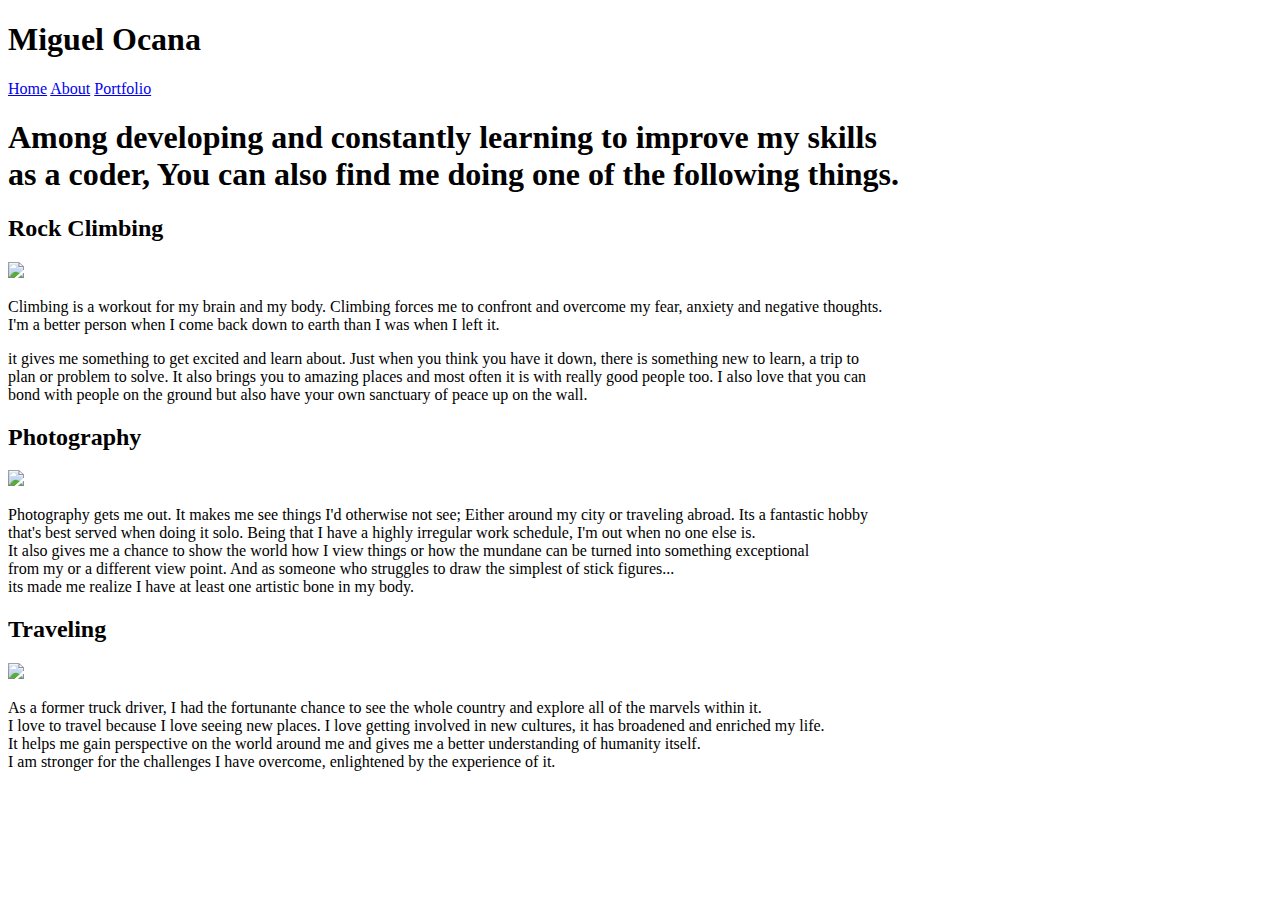
==== about.html @ c02777ce "moving html codes" ====
<!DOCTYPE html>
<html lang="en">
<head>
    <meta charset="UTF-8">
    <meta name="viewport" content="width=device-width, initial-scale=1.0">
    <link rel="stylesheet" href="about.css">
    <script defer src="about.js"></script>
    <title>Personal Website</title>
</head>
<body>
    <nav>
        <div id="logo">
            <h1>Miguel Ocana</h1>
        </div>
        <div id="links">
            <a href="home.html">Home</a>
            <a class="active" href="http://127.0.0.1:3000/block005/about.html">About</a>
            <a href="portfolio.html">Portfolio</a>
        </div>
    </nav>
    <main>
            <h1>
                Among developing and constantly learning to improve my skills<br> as a coder,
                You can also find me doing one of the following things.
            </h1>
    
        <h2>
            Rock Climbing
        </h2>
        <img src="https://static01.nyt.com/images/2022/11/14/travel/14travel-malawi1/merlin_215908731_e17d2ce0-1035-47ae-843f-09cc4ddbbcec-superJumbo.jpg" width="300">
        <p>
            Climbing is a workout for my brain and my body. Climbing forces me to confront and overcome my fear, anxiety and negative thoughts.<br> I'm a better person when I come back down to earth than I was when I left it.
        </p>
        <p>
            it gives me something to get excited and learn about. Just when you think you have it down, there is something new to learn, a trip to<br> plan or problem to solve. It also brings you to amazing places and most often it is with really good people too. I also love that you can<br> bond with people on the ground but also have your own sanctuary of peace up on the wall.
        </p>
        <h2>
            Photography</h2>
            <img src="https://www.adorama.com/alc/wp-content/uploads/2021/07/Photography-for-Beginners.jpg" width="300">
            <p>
               Photography gets me out. It makes me see things I'd otherwise not see; Either around my city or traveling abroad. Its a fantastic hobby <br>that's best served when doing it solo. Being that I have a highly irregular work schedule, I'm out when no one else is.<br>
               It also gives me a chance to show the world how I view things or how the mundane can be turned into something exceptional<br> from my or a different view point.
               And as someone who struggles to draw the simplest of stick figures...<br>its made me realize I have at least one artistic bone in my body. 
            </p>
        </h2>
        <h2>
            Traveling
        </h2>
        <img src="https://nextvacay.com/wp-content/uploads/2022/07/KW-why-travel-is-important.jpg" width="300">
        <p>
            As a former truck driver, I had the fortunante chance to see the whole country and explore all of the marvels within it.<br>
            I love to travel because I love seeing new places. I love getting involved in new cultures, it has broadened and enriched my life.<br> It helps me gain perspective on the world around me and gives me a better understanding of humanity itself.<br> I am stronger for the challenges I have overcome, enlightened by the experience of it.
        </p>


    </main>
    </body>
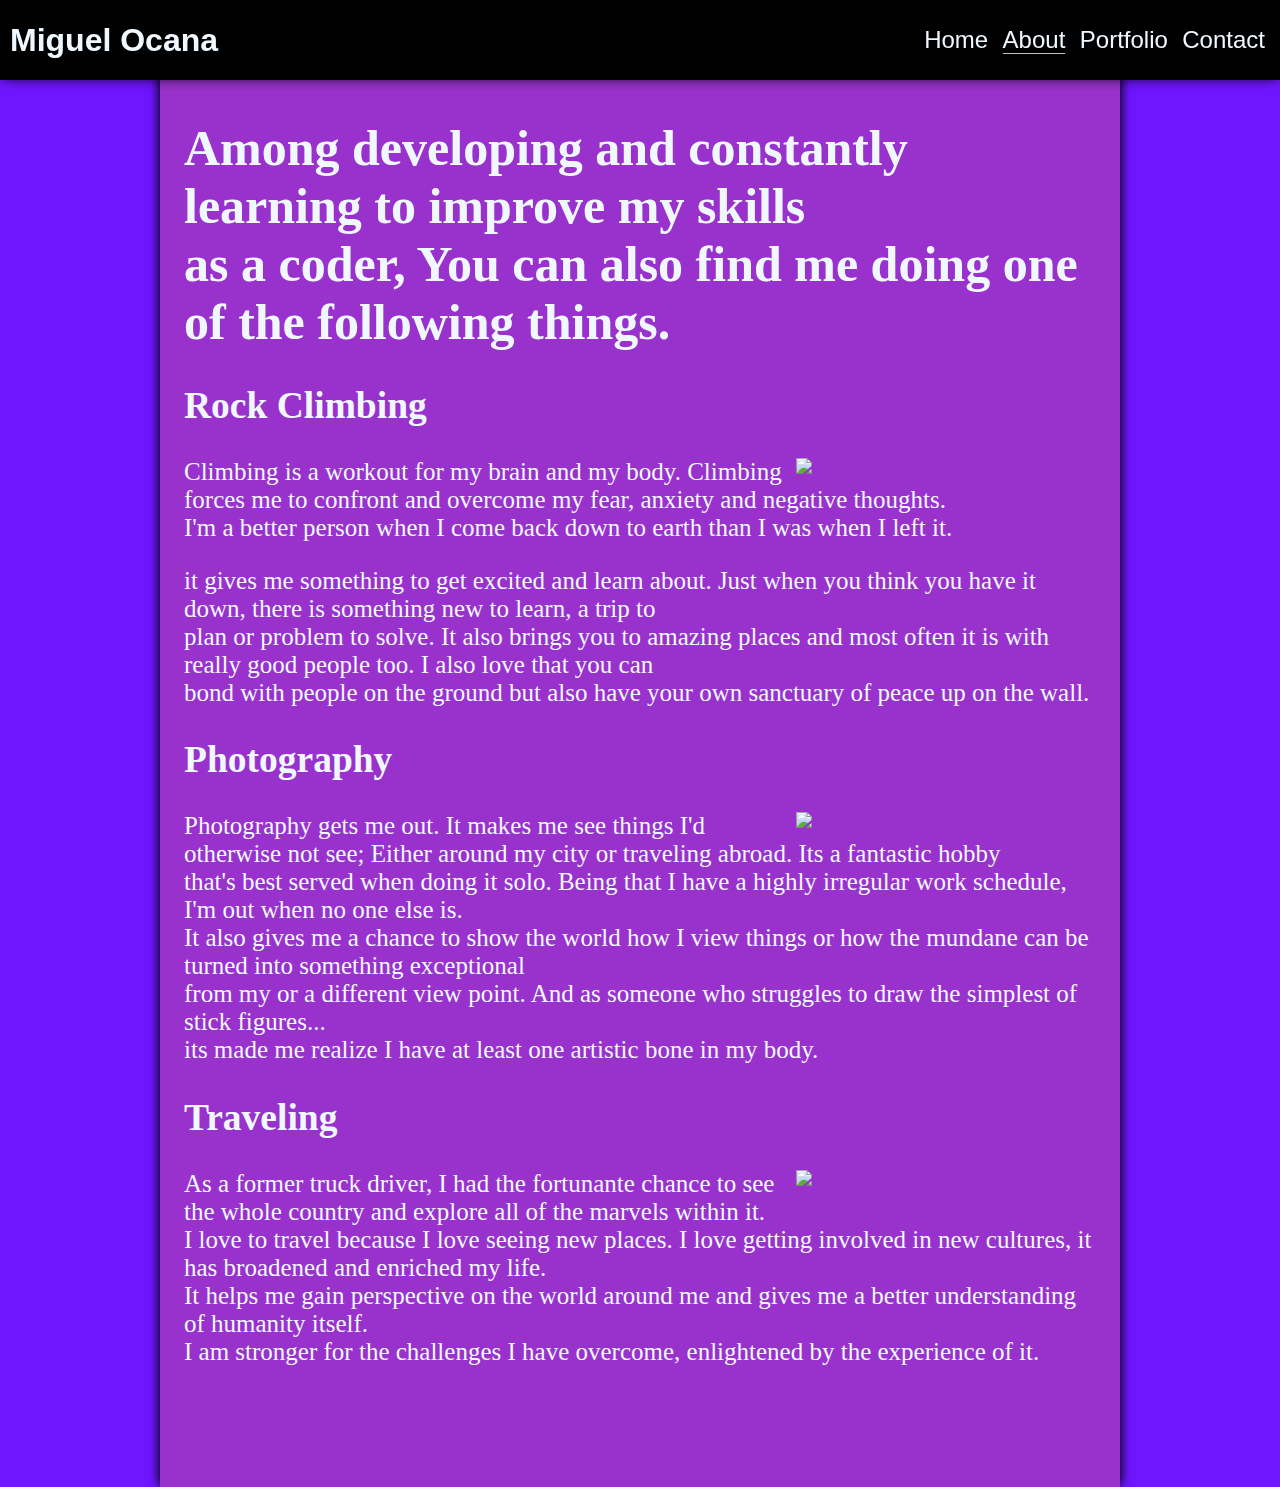
==== commit 5cb70db4: "Update about.html" ====
--- a/about.html
+++ b/about.html
@@ -16,6 +16,7 @@
             <a href="home.html">Home</a>
             <a class="active" href="http://127.0.0.1:3000/block005/about.html">About</a>
             <a href="portfolio.html">Portfolio</a>
+            <a href="contact.html">Contact</a>
         </div>
     </nav>
     <main>
@@ -54,4 +55,4 @@
 
 
     </main>
-    </body>+    </body>
--- a/about.css
+++ b/about.css
@@ -0,0 +1,193 @@
+* {
+    box-sizing: border-box;
+}
+
+html {
+    background-color: rgba(98, 0, 255, 0.913);
+    font-size: 16px;
+    font-family: 'Franklin Gothic Medium', 'Arial Narrow', Arial, sans-serif;
+
+}
+
+body{
+    background-color: darkorchid;
+    box-shadow:  0 0 12px -2px black;
+    padding: 0;
+    /*height: 100vh;*/
+    max-width: 960px;
+    margin: 0 auto;
+    
+}
+
+a {
+    color: aliceblue;
+    text-decoration: none;
+    font-size: x-large;
+    margin: 0 5px;
+}
+
+nav {
+    box-shadow: 0 0 12px -2px black;
+    position: fixed;
+    left: 0;
+    right: 0;
+    align-items: center;
+    background-color: black;
+    color: aliceblue;
+    display: flex;
+    height: 80px;
+    padding: 10px;
+    display: flex;
+    justify-content: space-between;
+}
+
+main {
+    min-height: 100vh;
+    padding: 85px 24px 96px;
+    box-shadow: 0 0 12px -2px black;
+    color: aliceblue;
+    padding: px;
+    font-family: 'Times New Roman', Times, serif;
+    font-size: 25px;
+
+}
+
+footer {
+   background-color: #333333;
+   color: aliceblue;
+   height: 70px;
+   padding: 10px;
+   position: fixed;
+   left: 0;
+   right: 0;
+   bottom: 0;
+   width: 100%;
+   text-align: center;
+   box-shadow: 0 0 12px -2px black;
+}
+
+footer a {
+   margin: 0 25px;
+}
+
+footer .media-link {
+   height: 45px;
+
+}
+
+.active {
+    border-bottom: 1px solid #c0c0c0;
+}
+
+main > img {
+    width: 300px;
+    float: right;
+    margin: 10 px 0 10px 10px;
+}
+
+main .quote {
+    font-family: 'Courier New', Courier, monospace;
+    color: aliceblue;
+    font-size: 50px;
+    font-weight: 100;
+    text-shadow: 1px 1px 2px black;
+    text-align: center;
+    margin-top: 4em;
+}
+
+section {
+    border-top: 1px solid #bbb;
+    font-size: 16px;
+}
+
+.about-section:nth-of-type(2n) > img {
+    float: left;
+    margin: 0 24px 24px 24px;
+}
+
+.about-section:nth-of-type(2n + 1) img{
+    float: right;
+    margin: 0 24px 24px 24px;
+}
+
+.about-section img {
+    height: 128px
+}
+
+#about-header {
+    font-weight: 300;
+    font-size: 2rem;
+
+}
+
+.project {
+    width: calc(100% - 6em);
+    background: #fafafa;
+    color: #222;
+    box-shadow: 0 3px 6px -2px #ccc;
+    margin: 2em auto;
+    padding: 1em;
+}
+
+.project:nth-of-type(2n) img {
+    width: 240px;
+    margin-right: 1em;
+    margin-bottom: 1em;
+    float: left;
+    box-shadow: 0 3px 6px -2px #ccc;
+
+}
+
+.project:nth-of-type(2 + 1) img {
+width: 240px;
+margin-left: 1em;
+margin-bottom: 1em;
+float: right;
+box-shadow: 0 3px 6px -2px #ccc;
+
+}
+
+.project h2 {
+    font-weight: 100;
+    font-size: 2rem;
+    margin: 0 0 1em;
+    border-bottom: 1px solid #ccc;
+}
+
+@media screen and (max-width:625px) {
+    .project {
+        width: 100%
+    }
+    .project-content {
+        display: flex;
+        flex-direction: column;
+    }
+    .project-content img {
+        width: 100%; !important;
+        margin-left: 0 !important;
+        margin-right: 0 !important;
+
+    }
+    main {
+        display: flex;
+        flex-direction: column;
+        align-items: center;
+        text-align: center;
+    }
+    main .quote {
+        margin-top: 0;
+    }
+    .about-section:nth-of-type(n) >img.about-img {
+        float: unset;
+        margin: unset;
+        width: 100%;
+        height: unset;
+    }
+
+    footer a {
+        margin: 0;
+    }
+    #form {
+        margin: 0;
+    }
+}